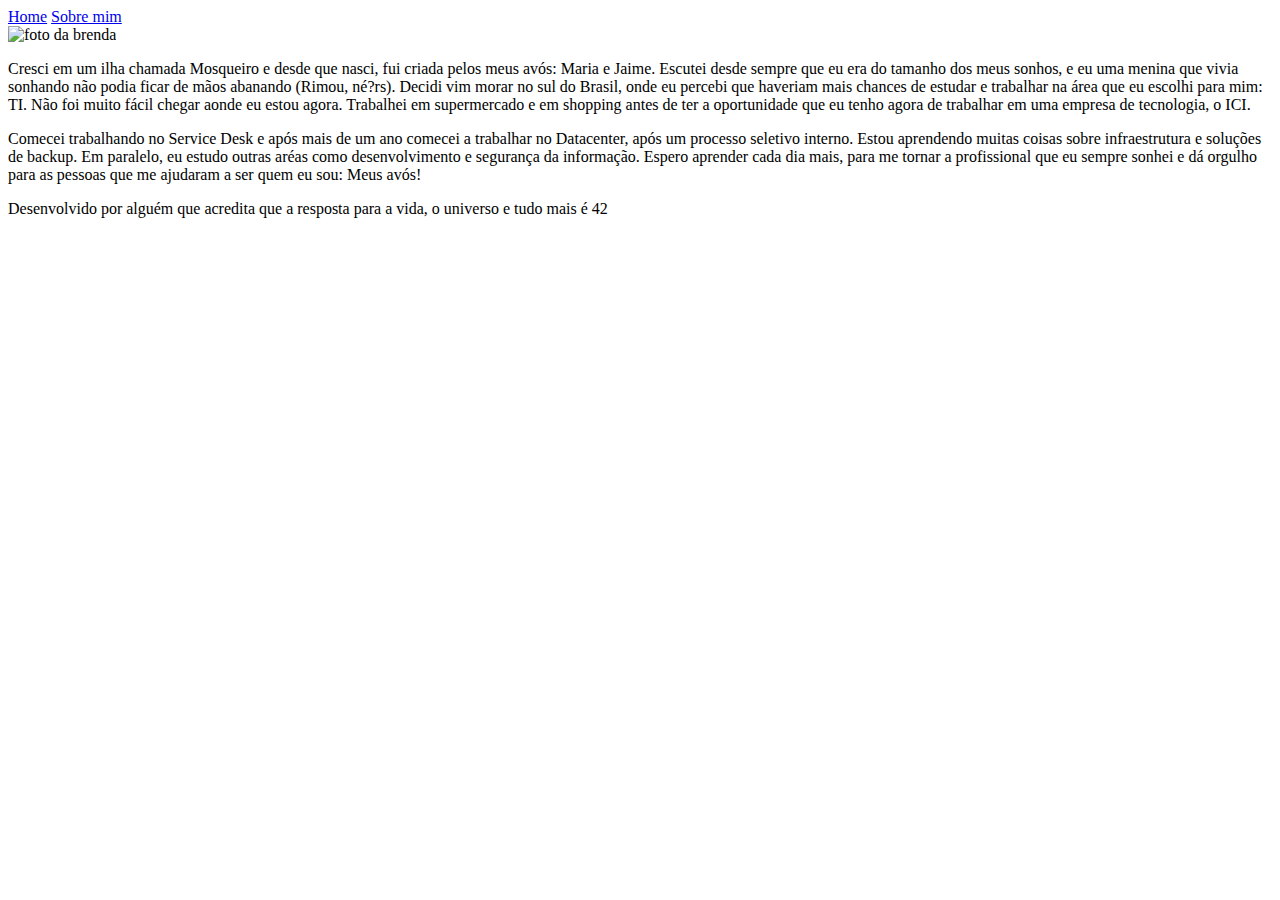
==== about.html @ ac782c38 "Add files via upload" ====
<!DOCTYPE html>
<html lang="pt-br">
<head>
    <meta charset="UTF-8">
    <meta http-equiv="X-UA-Compatible" content="IE=edge">
    <meta name="viewport" content="width=device-width, initial-scale=1.0">
    <title>Sobre mim</title>
    <link rel="stylesheet" href="./styles/style.css">
</head>
<body>
    <header class="cabecalho">
        <nav class="cabecalho__menu">
            <a class="cabecalho__menu__link" href="index.html">Home</a>
            <a class="cabecalho__menu__link" href="about.html">Sobre mim</a>
        </nav>
    </header>
    <main class="apresentacao__sobremim">
        <img class="apresentacao__imagem__sobremim" src="./assets/imagem.jfif" alt="foto da brenda">
        <section class="apresentacao__conteudo__sobremim">
        <p class="apresentacao__conteudo__sobremim__paragrafo"> Cresci em um ilha chamada Mosqueiro e desde que nasci, fui criada pelos meus avós: Maria e Jaime. Escutei desde sempre que eu era do tamanho dos meus sonhos, e eu uma menina que vivia sonhando não podia ficar de mãos abanando (Rimou, né?rs). Decidi vim morar no sul do Brasil, onde eu percebi que haveriam mais chances de estudar e trabalhar na área que eu escolhi para mim: TI. Não foi muito fácil chegar aonde eu estou agora. Trabalhei em supermercado e em shopping antes de ter a oportunidade que eu tenho agora de trabalhar em uma empresa de tecnologia, o ICI.</p>
        <p class="apresentacao__conteudo__sobremim__paragrafo"> Comecei trabalhando no Service Desk e após mais de um ano comecei a trabalhar no Datacenter, após um processo seletivo interno. Estou aprendendo muitas coisas sobre infraestrutura e soluções de backup. Em paralelo, eu estudo outras aréas como desenvolvimento e segurança da informação. Espero aprender cada dia mais, para me tornar a profissional que eu sempre sonhei e dá orgulho para as pessoas que me ajudaram a ser quem eu sou: Meus avós!</p>
        </section>
        
    </main>
    <footer class="rodape">
        <p>Desenvolvido por alguém que acredita que a resposta para a vida, o universo e tudo mais é 42</p>
    </footer>
</body>
</html>
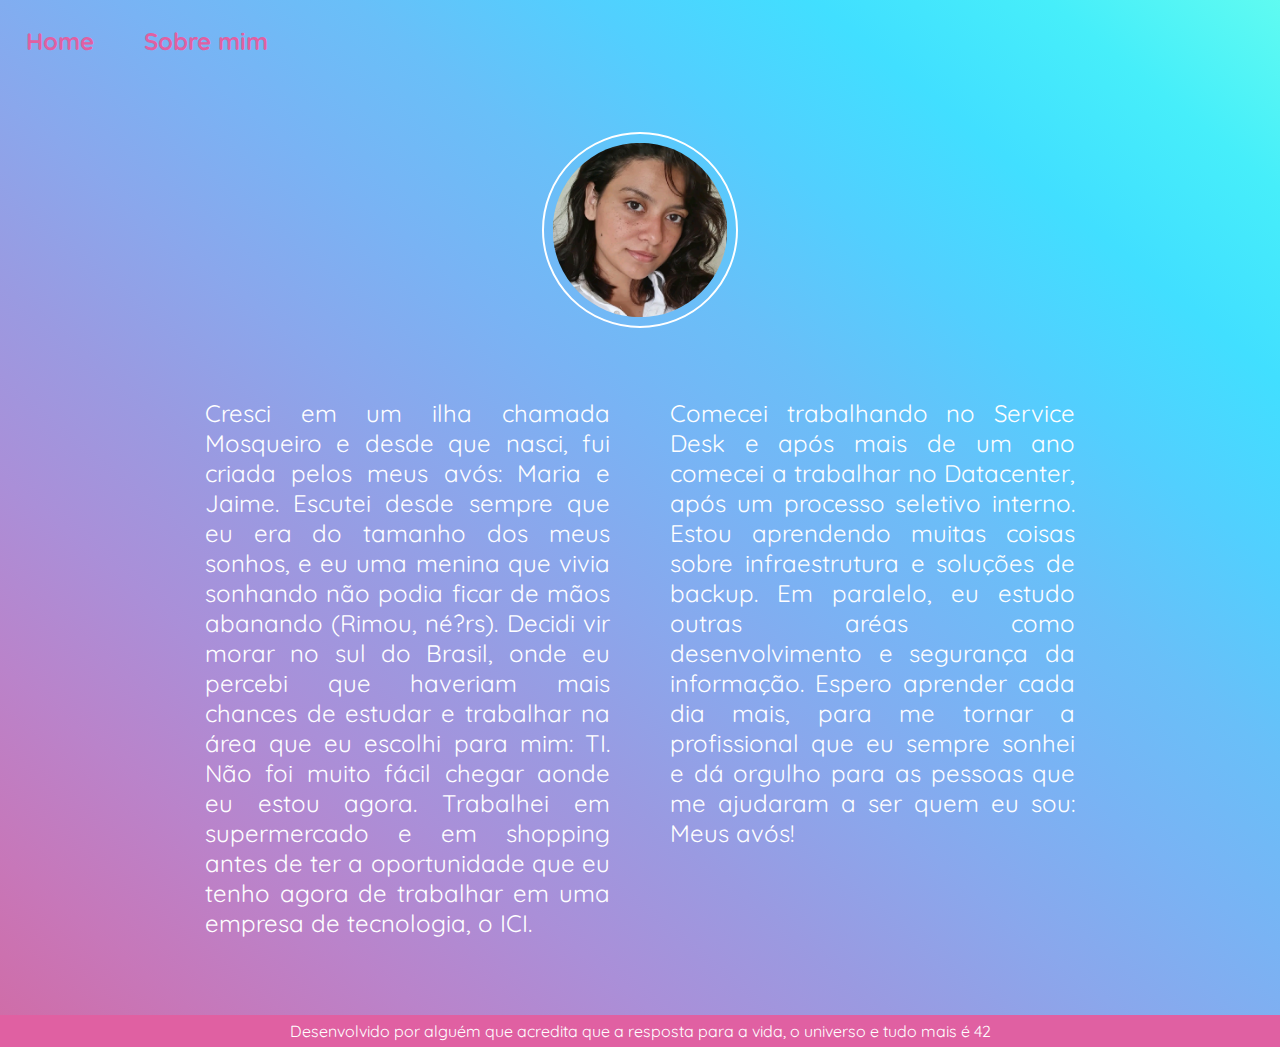
==== commit 413d304b: "Add files via upload" ====
--- a/about.html
+++ b/about.html
@@ -17,7 +17,7 @@
     <main class="apresentacao__sobremim">
         <img class="apresentacao__imagem__sobremim" src="./assets/imagem.jfif" alt="foto da brenda">
         <section class="apresentacao__conteudo__sobremim">
-        <p class="apresentacao__conteudo__sobremim__paragrafo"> Cresci em um ilha chamada Mosqueiro e desde que nasci, fui criada pelos meus avós: Maria e Jaime. Escutei desde sempre que eu era do tamanho dos meus sonhos, e eu uma menina que vivia sonhando não podia ficar de mãos abanando (Rimou, né?rs). Decidi vim morar no sul do Brasil, onde eu percebi que haveriam mais chances de estudar e trabalhar na área que eu escolhi para mim: TI. Não foi muito fácil chegar aonde eu estou agora. Trabalhei em supermercado e em shopping antes de ter a oportunidade que eu tenho agora de trabalhar em uma empresa de tecnologia, o ICI.</p>
+        <p class="apresentacao__conteudo__sobremim__paragrafo"> Cresci em um ilha chamada Mosqueiro e desde que nasci, fui criada pelos meus avós: Maria e Jaime. Escutei desde sempre que eu era do tamanho dos meus sonhos, e eu uma menina que vivia sonhando não podia ficar de mãos abanando (Rimou, né?rs). Decidi vir morar no sul do Brasil, onde eu percebi que haveriam mais chances de estudar e trabalhar na área que eu escolhi para mim: TI. Não foi muito fácil chegar aonde eu estou agora. Trabalhei em supermercado e em shopping antes de ter a oportunidade que eu tenho agora de trabalhar em uma empresa de tecnologia, o ICI.</p>
         <p class="apresentacao__conteudo__sobremim__paragrafo"> Comecei trabalhando no Service Desk e após mais de um ano comecei a trabalhar no Datacenter, após um processo seletivo interno. Estou aprendendo muitas coisas sobre infraestrutura e soluções de backup. Em paralelo, eu estudo outras aréas como desenvolvimento e segurança da informação. Espero aprender cada dia mais, para me tornar a profissional que eu sempre sonhei e dá orgulho para as pessoas que me ajudaram a ser quem eu sou: Meus avós!</p>
         </section>
         
--- a/styles/style.css
+++ b/styles/style.css
@@ -0,0 +1,198 @@
+@import url('https://fonts.googleapis.com/css2?family=Lobster&family=Pacifico&family=Quicksand&display=swap');
+
+:root {
+    --cor-textoborda: White;;
+    --cor-rosa-destaque: #E060A2;
+    --cor-hover: #a64677;
+}
+
+* {
+    margin: 0;
+    padding: 0;
+}
+
+body {
+    /*height: 72vh;*/
+    box-sizing: border-box;
+    background-image: linear-gradient(to right top, #d16ba5, #c777b9, #ba83ca, #aa8fd8, #9a9ae1, #8aa7ec, #79b3f4, #69bff8, #52cffe, #41dfff, #46eefa, #5ffbf1);
+    color: var(--cor-textoborda);
+}
+
+.cabecalho__menu__link {
+    font-family: 'Quicksand', sans-serif;
+    font-size: 1.5rem;
+    color: var(--cor-rosa-destaque);
+    font-weight: bolder;
+    text-decoration: none;
+    
+}
+
+.cabecalho__menu {
+    display: flex;
+    gap: 50px;
+    /*justify-content: center;*/
+    margin-top: 2%;
+    margin-left: 2%;
+}
+
+.titulo-destaque {
+    color: var(--cor-rosa-destaque);
+}
+
+.apresentacao {
+    padding: 10% 15%;
+    display: flex;
+    align-items: center;
+    justify-content: space-between;
+    gap: 82px;
+}
+
+.apresentacao__conteudo {
+    width: 50%;
+    display: flex;
+    flex-direction: column;
+    gap: 40px;
+}
+
+.apresentacao__conteudo__titulo {
+    font-size: 3rem;
+    font-family: 'Pacifico', cursive;
+    text-align: center;
+
+}
+
+.apresentacao__conteudo__texto {
+    font-size: 1.5rem;
+    font-family: 'Quicksand', sans-serif;
+    text-align: justify;
+
+}
+
+.apresentacao__links {
+    display: flex;
+    flex-direction: column;
+    justify-content: space-between;
+    align-items: center;
+    gap: 32px;
+    font-size: 1.5rem;
+    font-family: 'Quicksand', sans-serif;
+    
+}
+
+.apresentacao__links_redes {
+    
+    text-align: center;
+    
+}
+
+.apresentacao__links__link {
+    background-color: var(--cor-rosa-destaque);
+    width: 50%;
+    text-align: center;
+    border-radius: 16px;
+    font-size: 1.5rem;
+    padding: 10px 0;
+    font-family: 'Quicksand', sans-serif;
+    color: var(--cor-textoborda);
+    text-decoration: none;
+}
+
+.apresentacao__links__link:hover {
+    background-color: var(--cor-hover);
+}
+
+.apresentacao__imagem {
+    border-radius: 500px;
+
+    /*max-width:600px;
+    max-height: 500px;
+    width: auto;
+    height: auto;*/
+    width: 30%;
+    border: 5px solid var(--cor-textoborda);
+    padding: 3%;
+    
+} 
+
+.rodape {
+    font-size: 1rem;
+    font-family: 'Quicksand', sans-serif;
+    text-align: center;
+    padding: 0.5%;
+    background-color:var(--cor-rosa-destaque);
+    
+}
+
+/* sobre mim */ 
+.apresentacao__sobremim {
+    display: flex;
+    flex-direction: column;
+    padding: 5% 15%;
+    align-items: center;
+    justify-content: space-between;
+    gap: 70px;
+    margin: 1%;
+    
+}
+
+.apresentacao__conteudo__sobremim {
+    
+    display: flex;
+    gap: 60px;
+
+}
+
+.apresentacao__conteudo__sobremim__paragrafo {
+    font-size: 1.5rem;
+    font-family: 'Quicksand', sans-serif;
+    text-align: justify;
+    width: 100%;
+    
+}
+
+.apresentacao__imagem__sobremim {
+    width: 20%;
+    border: 2px solid var(--cor-textoborda);
+    border-radius: 200px;
+    padding: 1%;
+    
+}
+
+@media (max-width: 1000px) {
+    .apresentacao {
+        flex-direction: column-reverse;
+        padding: 5%;
+    }
+    .cabecalho__menu {
+        justify-content: center;
+    }
+    .apresentacao__conteudo {
+        width: auto;
+    }
+    .apresentacao__links__link {
+        width: 40%;
+    }
+    .apresentacao__sobremim {
+        padding: 5%;
+        
+    }
+    .apresentacao__conteudo__sobremim {
+        flex-direction: column;
+        text-align: justify;
+        
+    }
+    .apresentacao__conteudo__sobremim__paragrafo {
+        width: auto;
+    }
+    .apresentacao__imagem__sobremim {
+        width: 30%;
+    }
+}
+
+@media (max-width: 500px) {
+    .apresentacao__links__link {
+        
+        font-size: 1rem;
+    }
+    
+}
